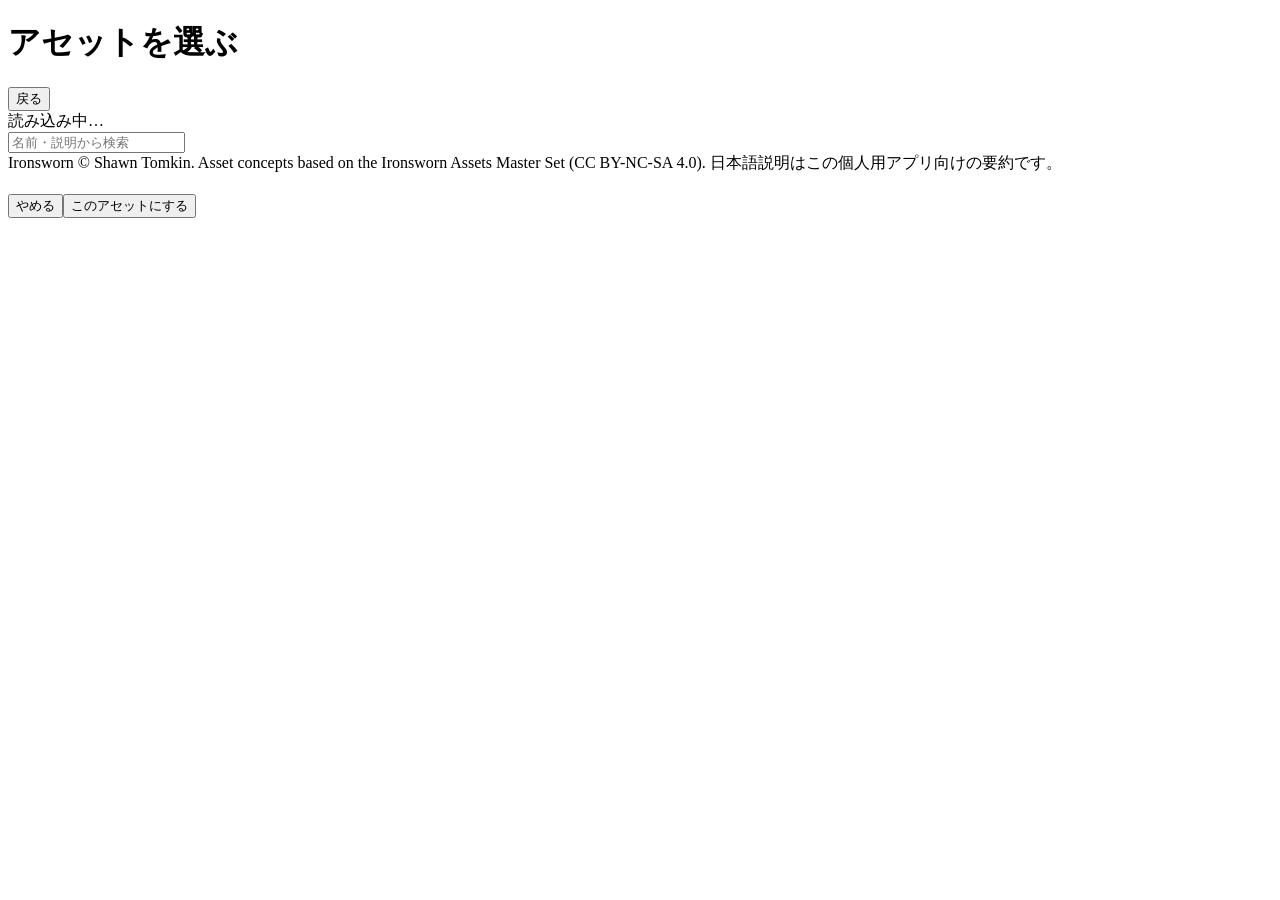
==== assets.html @ 187407f5 "Add asset selection page" ====
<!doctype html><html lang="ja"><head><meta charset="utf-8"><meta name="viewport" content="width=device-width,initial-scale=1,viewport-fit=cover"><title>アセット選択</title><link rel="stylesheet" href="asset-picker.css?v=asset1"></head><body><div class="page"><div class="top"><div class="head"><h1>アセットを選ぶ</h1><button class="back" id="backBtn">戻る</button></div><div class="status"><span id="charLabel">読み込み中…</span><strong id="costLabel"></strong></div><input id="search" class="search" placeholder="名前・説明から検索"><div id="filters" class="filters"></div></div><div id="list" class="asset-grid"></div><div class="license">Ironsworn © Shawn Tomkin. Asset concepts based on the Ironsworn Assets Master Set (CC BY-NC-SA 4.0). 日本語説明はこの個人用アプリ向けの要約です。</div></div><div id="modal" class="modal"><div class="modal-card"><h2 id="modalTitle"></h2><p id="modalText"></p><div id="startAbilities" class="start-abilities"></div><div class="modal-actions"><button id="cancel">やめる</button><button id="confirm" class="ok">このアセットにする</button></div></div></div><script src="asset-picker.js?v=asset1"></script></body></html>
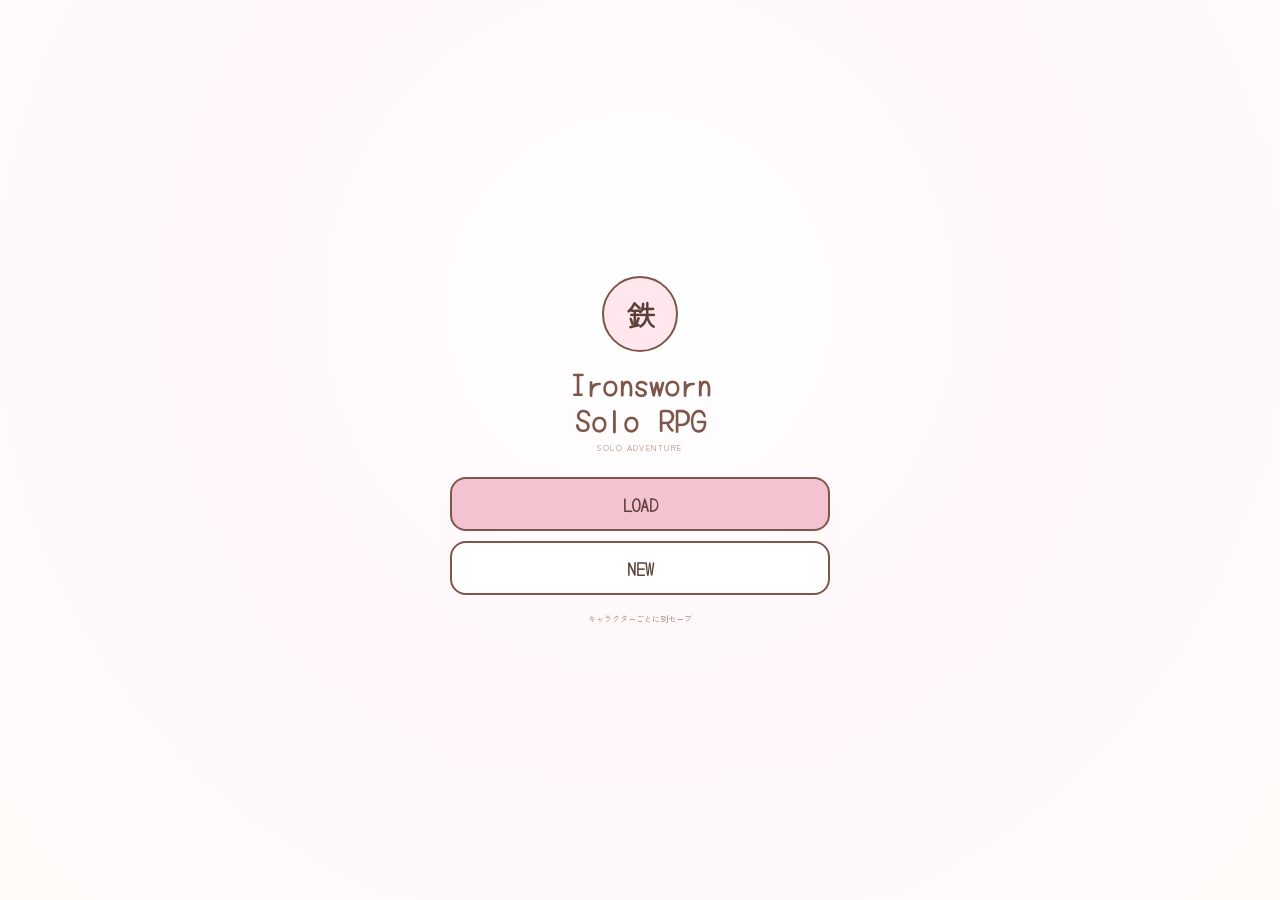
==== commit 20f063f2: "Refresh clearer asset picker UI" ====
--- a/assets.html
+++ b/assets.html
@@ -1 +1 @@
-<!doctype html><html lang="ja"><head><meta charset="utf-8"><meta name="viewport" content="width=device-width,initial-scale=1,viewport-fit=cover"><title>アセット選択</title><link rel="stylesheet" href="asset-picker.css?v=asset1"></head><body><div class="page"><div class="top"><div class="head"><h1>アセットを選ぶ</h1><button class="back" id="backBtn">戻る</button></div><div class="status"><span id="charLabel">読み込み中…</span><strong id="costLabel"></strong></div><input id="search" class="search" placeholder="名前・説明から検索"><div id="filters" class="filters"></div></div><div id="list" class="asset-grid"></div><div class="license">Ironsworn © Shawn Tomkin. Asset concepts based on the Ironsworn Assets Master Set (CC BY-NC-SA 4.0). 日本語説明はこの個人用アプリ向けの要約です。</div></div><div id="modal" class="modal"><div class="modal-card"><h2 id="modalTitle"></h2><p id="modalText"></p><div id="startAbilities" class="start-abilities"></div><div class="modal-actions"><button id="cancel">やめる</button><button id="confirm" class="ok">このアセットにする</button></div></div></div><script src="asset-picker.js?v=asset1"></script></body></html>
+<!doctype html><html lang="ja"><head><meta charset="utf-8"><meta name="viewport" content="width=device-width,initial-scale=1,viewport-fit=cover"><title>アセット選択</title><link rel="stylesheet" href="asset-picker.css?v=asset2"></head><body><div class="page"><div class="top"><div class="head"><h1>アセットを選ぶ</h1><button class="back" id="backBtn">戻る</button></div><div class="status"><span id="charLabel">読み込み中…</span><strong id="costLabel"></strong></div><input id="search" class="search" placeholder="名前・説明から検索"><div id="filters" class="filters"></div></div><div id="list" class="asset-grid"></div><div class="license">Ironsworn © Shawn Tomkin. Asset concepts based on the Ironsworn Assets Master Set (CC BY-NC-SA 4.0). 日本語説明はこの個人用アプリ向けの要約です。</div></div><div id="modal" class="modal"><div class="modal-card"><h2 id="modalTitle"></h2><p id="modalText"></p><div id="startAbilities" class="start-abilities"></div><div class="modal-actions"><button id="cancel">やめる</button><button id="confirm" class="ok">このアセットにする</button></div></div></div><script src="asset-picker.js?v=asset2"></script></body></html>
--- a/asset-picker.css
+++ b/asset-picker.css
@@ -0,0 +1 @@
+@import url('https://fonts.googleapis.com/css2?family=Yomogi&family=Zen+Maru+Gothic:wght@400;500;700&display=swap');:root{--bg:#fffaf8;--paper:#fff;--pink:#f4c3cf;--pink2:#ffe7ed;--pink3:#eaa4b7;--brown:#7d574a;--brown2:#ad887c;--line:#d8bbb1;--text:#5a4038}*{box-sizing:border-box}html,body{margin:0;min-height:100%;background:var(--bg);color:var(--text);font-family:"Zen Maru Gothic",sans-serif}button,input{font:inherit;color:inherit}.page{max-width:760px;margin:0 auto;padding:calc(8px + env(safe-area-inset-top)) 8px calc(18px + env(safe-area-inset-bottom))}.top{position:sticky;top:0;z-index:5;background:rgba(255,250,248,.96);backdrop-filter:blur(8px);padding:4px 0 7px}.head{display:flex;align-items:center;justify-content:space-between}.head h1{font:700 23px/1 "Yomogi",sans-serif;margin:0}.back{border:1.5px solid var(--brown);background:white;border-radius:10px;padding:7px 10px}.status{display:flex;justify-content:space-between;margin:5px 0;font-size:10px}.status strong{font-size:13px}.search{width:100%;border:1.5px solid var(--line);background:white;border-radius:11px;padding:9px 10px}.filters{display:flex;gap:4px;overflow:auto;padding:5px 0}.filter{white-space:nowrap;border:1px solid var(--brown2);background:white;border-radius:999px;padding:5px 8px;font-size:9px}.filter.on{background:var(--pink);border-color:var(--brown)}.asset-grid{display:grid;gap:7px}.card{border:1.5px solid var(--brown);border-radius:13px;background:white;padding:9px}.card-top{display:flex;justify-content:space-between;align-items:center}.name{font-size:15px;font-weight:700}.type{font-size:8px;background:var(--pink2);border:1px solid var(--pink3);padding:2px 6px;border-radius:999px}.summary{font-size:10px;line-height:1.55;margin:6px 0 7px;padding:6px 7px;background:#fff8fa;border-radius:8px}.summary b{color:var(--brown)}.req{font-size:9px;line-height:1.45;padding:6px 7px;border-radius:7px;background:#fff3e9;border:1px solid #dfb99d;margin-bottom:7px}.what-title{font:700 10px/1.2 "Yomogi","Zen Maru Gothic",sans-serif;color:var(--brown);margin:7px 0 3px}.abilities{display:grid;gap:5px}.ability{border-top:1px dashed var(--line);padding-top:5px}.ability:first-child{border-top:0}.ability-name{display:flex;align-items:center;gap:5px}.ability-name .num{display:grid;place-items:center;width:18px;height:18px;border:1px solid var(--brown2);border-radius:50%;background:var(--pink2);font-size:8px;font-weight:700;flex:0 0 auto}.ability-name b{font-size:10px}.start-tag{font-size:7px;background:#f1e6dd;border:1px solid var(--line);border-radius:999px;padding:1px 5px;color:var(--brown2)}.effect{display:grid;grid-template-columns:44px 1fr;gap:5px;margin:3px 0 0 23px;font-size:9px;line-height:1.5}.effect-label{align-self:start;text-align:center;background:#f8eee9;border-radius:5px;padding:2px 3px;color:var(--brown2);font-size:7px;font-weight:700}.choose{width:100%;margin-top:8px;border:1.5px solid var(--brown);border-radius:9px;background:var(--pink);padding:8px;font-weight:700;font-size:10px}.choose:disabled{opacity:.4;background:#eee}.owned{opacity:.55}.empty{padding:24px;text-align:center;color:var(--brown2);font-size:10px}.modal{position:fixed;inset:0;display:none;align-items:center;justify-content:center;background:rgba(77,48,42,.32);padding:14px;z-index:20}.modal.open{display:flex}.modal-card{width:min(430px,95vw);background:var(--bg);border:2px solid var(--brown);border-radius:16px;padding:11px}.modal-card h2{font:700 18px/1.2 "Yomogi",sans-serif;margin:0 0 6px}.modal-card p{font-size:9px;line-height:1.5;color:var(--brown2)}.start-abilities{display:grid;gap:5px}.start-ability{border:1.5px solid var(--brown2);border-radius:10px;background:white;padding:8px;text-align:left}.start-ability strong{display:block;font-size:10px}.start-ability span{display:block;margin-top:3px;font-size:9px;line-height:1.45}.start-ability.selected{background:var(--pink2);border-color:var(--brown)}.modal-actions{display:grid;grid-template-columns:1fr 1fr;gap:6px;margin-top:8px}.modal-actions button{border:1.5px solid var(--brown);border-radius:10px;padding:8px;background:white}.modal-actions .ok{background:var(--pink)}.license{margin-top:14px;font-size:7px;line-height:1.4;color:var(--brown2)}
